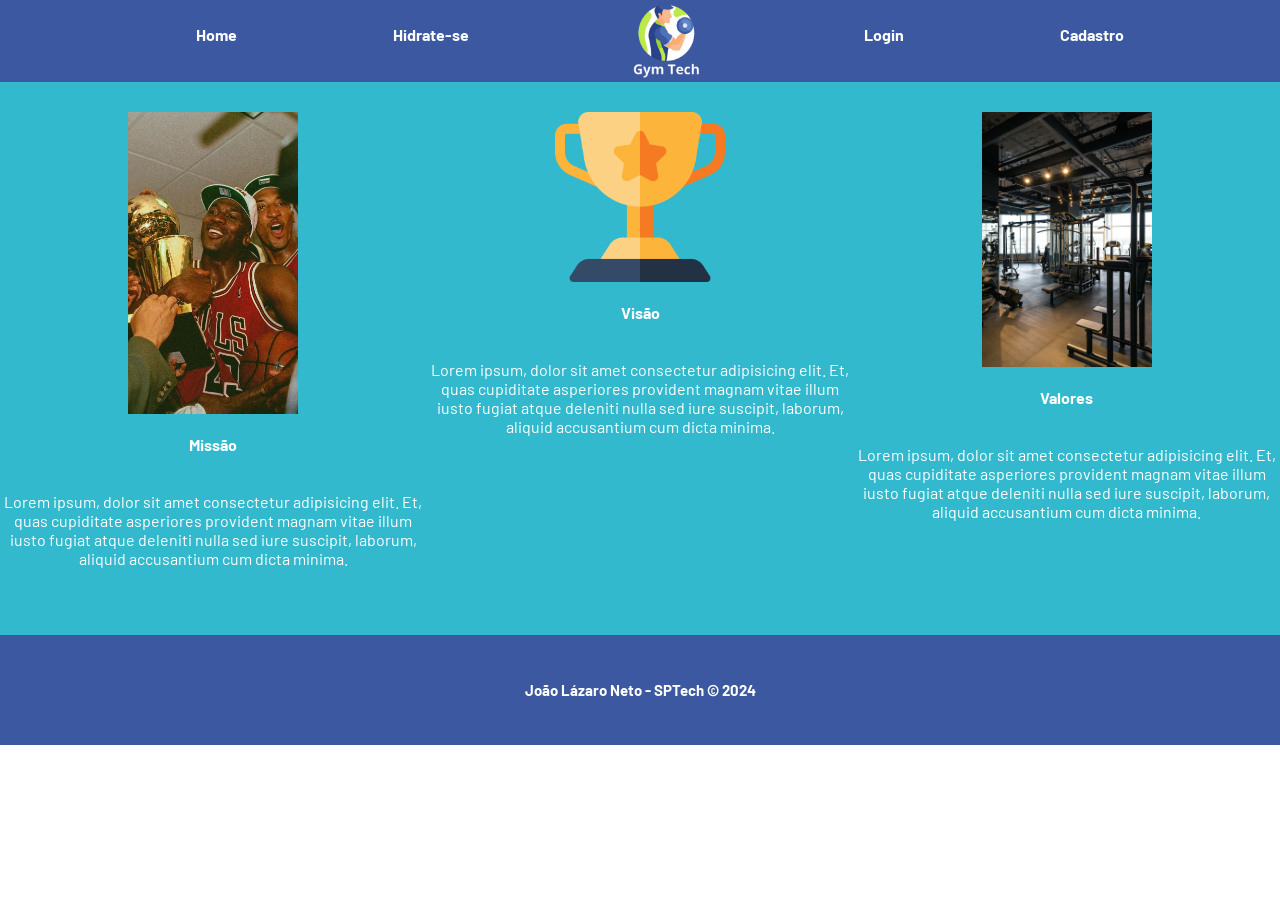
==== index.html @ 64d376c1 "site institucional e tela de cadastro" ====
<!DOCTYPE html>
<html lang="en">

<head>
    <meta charset="UTF-8">
    <meta http-equiv="X-UA-Compatible" content="IE=edge">
    <meta name="viewport" content="width=device-width, initial-scale=1.0">

    <title>Gym Tech</title>

    <script src="./js/sessao.js"></script>

    <link rel="stylesheet" href="./site.css">
    <link rel="icon" href="./imagens/ginastica.png">
    <link rel="preconnect" href="https://fonts.gstatic.com">
</head>

<body>
    <div class="header">
      <div class="container">
        <div class="navbar">
        <ul class="navbar">
          <li class="agora">
            <a href="#"><b class="b">Home</b></a>
          </li>
          <li>
            <a href="hidratar.html"><b class="b">Hidrate-se</b></a>
          </li>

          <img class="logo" src="./imagens/Gym_Tech-removebg-preview.png" alt="">

          <li>
            <a href="login.html"><b class="b">Login</b></a>
          </li>
          <li>
            <a href="Cadastro.html"><b class="b">Cadastro</b></a>
          </li>
        </ul>
      </div>
    </div>
  </div>

    <div class="social">
      <div class="container">
        <div class="boxes">
          <div class="box">
            <img src="./imagens/Legend!🏆🏀.jpeg">
            <h4>Missão</h4>
            <p>Lorem ipsum, dolor sit amet consectetur adipisicing elit. Et, quas cupiditate asperiores provident magnam
              vitae illum iusto fugiat atque deleniti nulla sed iure suscipit, laborum, aliquid accusantium cum dicta
              minima.</p>
          </div>
          <div class="box">
            <img src="./imagens/visao.png">
            <h4>Visão</h4>
            <p>Lorem ipsum, dolor sit amet consectetur adipisicing elit. Et, quas cupiditate asperiores provident magnam
              vitae illum iusto fugiat atque deleniti nulla sed iure suscipit, laborum, aliquid accusantium cum dicta
              minima.</p>
          </div>
          <div class="box">
            <img src="./imagens/Fitness Club PALESTRA.jpeg">
            <h4>Valores</h4>
            <p>Lorem ipsum, dolor sit amet consectetur adipisicing elit. Et, quas cupiditate asperiores provident magnam
              vitae illum iusto fugiat atque deleniti nulla sed iure suscipit, laborum, aliquid accusantium cum dicta
              minima.</p>
          </div>
        </div>
      </div>
    </div>

    <div class="footer">
      <div class="footer">
        <h4> João Lázaro Neto - SPTech &copy; 2024</h4>
      </div>
    </div>
  </body>

</html>
---- site.css ----
@import url('https://fonts.googleapis.com/css2?family=Barlow:ital,wght@0,100;0,200;0,300;0,400;0,500;0,600;0,700;0,800;0,900;1,100;1,200;1,300;1,400;1,500;1,600;1,700;1,800;1,900&display=swap');

body {
  margin: 0;
  padding: 0;
  font-family: 'Barlow', 'Segoe UI', 'Segoe UI', Tahoma, Geneva, Verdana, sans-serif;
  background-color: white;
}

:root {
  --tamanho-header: 80px;
  --tamanho-banner: calc(100vh - var(--tamanho-header) - var(--tamanho-footer) - 2px);
  --tamanho-simulador: calc(100vh - var(--tamanho-header) - var(--tamanho-footer) - 2px);
  --tamanho-login: calc(100vh - var(--tamanho-header) - var(--tamanho-footer) - 2px);
  --tamanho-footer: 65px;
}

.container {
  display: flex;
  width: 100%;
  margin: auto;
  color: #3C58A0;
  background-color: #32b9cd;  
}

.logo{
  display: flex;
  height: 83px;
}

.header {
  height: var(--tamanho-header);
  border-bottom: 2px solid #3C58A0;
}

.header .container {
  justify-content: space-between;
  align-items: center;
  height: 100%;
  
}

.header a {
  text-decoration: none;
  color: white;
}

.agora {
  font-weight: 800;
}

.container {
  display: flex;
  width: 100%;
  margin: auto;
  color: white;
  background-color: #32b9cd;  
}

.navbar {
  width: 100%;
  display: flex;
  margin: auto;
  color: white;
  justify-content: space-evenly;
  background-color: #3C58A0;
  list-style-type: none;
}

.b{
  display: flex;
  align-items: center;
  margin-top: 25px;
}

.titulo {
  color: white;
  width: fit-content;
  font-weight: 500;
}

.header h1 {
  margin: 0;
}

/* BANNER */

.banner {
  height: var(--tamanho-banner);
  color: white;
  background-image: url('../assets/imgs/bg-jelly-fish-para-home.png');
  background-size: cover;
}

.banner .container {
  /* justify-content: center; */
  /* align-items: center; */
  height: 100%;
}

.banner .container p {
  width: 50%;
  margin: 0;
  padding: 0;
  font-size: 36px;
}

.banner .container span {
  font-weight: 800;
}

/* MISSÃO VISÃO VALORES */

.social {
  background-color: #e5e5e5;
  display: flex;
}

.social .container {
  justify-content: center;
}

.box img {
  width: 170px;
}

.social .container .boxes {
  display: flex;
  justify-content: space-between;
  width: 100%;
  height: 493px;
  padding: 30px 0;
  /* background-image: url('https://img.freepik.com/fotos-gratis/halteres-no-chao-de-uma-academia-ai-generative_123827-23744.jpg'); */
}

.botaoCalcular{
  display: flex;
  color: white;
  background-color: #3C58A0;
  border-radius: 10px;
  height: 50px;
  width: 100px;
  align-items: center;
  justify-content: center;
}

.textoResultado{
  display: flex;
  margin-top: 5px;
  justify-content: center;
  margin-left: 5px;
}

.resultadoCalcular{
  display: flex;
  color: white;
  background-color: #3C58A0;
  border-radius: 10px ;
  width: 400px;
  height: 100px;
  
}
.social p {
  text-align: center;
}

.box {
  display: flex;
  height: 100%;
  margin: auto;
  flex-direction: column;
  align-items: center;
}

/* FOOTER */

.footer {
  background-color: #3C58A0;
  height: 110px;
  width: 100%;
  color: white;
  display: flex;
  font-size: 15px;
  justify-content: center;
  align-items: center;
}

.footer .container {
  justify-content: center;
  text-align: center;
  color: white;
}

.footer .container .version {
  font-size: 12px;
}

/* LOGIN */

.login {
  height: var(--tamanho-login);
  background-image: url('../assets/imgs/bg-jelly-fish-para-home.png');
  background-size: cover;
}

.login .container {
  justify-content: center;
  align-items: center;
  height: 100%;
}

.card {
  width: 50%;
  background-color: #32b9cd;
  border-radius: 10px;
  display: flex;
  align-items: center;
  justify-content: center;
  color: #3C58A0;
  flex-direction: column;
  height: fit-content;
  padding: 20px 0;
}

.card-cadastro{
  display: inline-block;
  justify-content: center;
  margin-left: 10%;
}

.card h2 {
  margin: 0;
  font-size: 30px;
}

.formulario {
  display: flex;
  height: 90%;
  width: 80%;
  justify-content: center;
  flex-direction: column;
}

.formulario span {
  font-size: 15px;
  font-weight: 800;
}

.formulario input {
  border: 2px solid #32b9cd;
  text-align: center;
  border-radius: 10px;
  margin: 0;
}


.campo {
  display: flex;
  flex-direction: column;
  justify-content: center;
  padding: 5px 0;
}

.botao {
  cursor: pointer;
  font-family: "Barlow", sans-serif;
  border: 0;
  border-radius: 5px;
  font-weight: 600;
  font-size: 18px;
  color: #fff;
  background-color: #3C58A0;
  width: 120px;
  height: 30px;
  align-self: center;
  margin-top: 20px;
}

.loading-div {
  width: 50px;
  display: none;
}

.loading-div img {
  height: 50px;
  width: 50px;
}

#div_erros_login {
  display: none
}

/* FORMULARIO */

.alerta_erro{
  display: flex;
  justify-content: flex-end;
}

.card_erro {
  display: none;
  background-color: #fff;
  color: black;
  width: 230px;
  position: fixed;
  border-radius: 4px;
  border: #e6005a 3px solid;
  padding: 10px;
  margin-right: 10%;
}

.card_erro #mensagem_erro{
  font-weight: 500;
  font-size: 20px;
}

.formulario .tipo_campo {
  font-size: 20px;
  font-weight: 600 !important;
}

.formulario {
  display: flex;
  flex-direction: column;
}

input {
  margin-bottom: 10px;
  border: 2px solid #32b9cd;
  padding: 10px;
  text-align: center;
  border-radius: 10px;
}

.btn {
  font-family: "Barlow", sans-serif;
  border: 0;
  border-radius: 5px;
  font-weight: 600;
  font-size: 18px;
  padding: 10px 15px;
  color: white;
  background-color: #e6005a;
  width: 120px;
  align-self: center;
  margin-top: 5px;
}

.loading-div {
  width: 50px;
  margin: auto;
  display: none;
}

.loading-div img {
  height: 50px;
  width: 50px;
}

/* SIMULADOR */

.simulador {
  color: white;
}

.simulador .container {
  flex-direction: column;
  overflow: scroll; 
  height: var(--tamanho-simulador);
}

/* ALERTA */

#alerta {
  position: absolute;
  right: 0;
  bottom: 0;
}

.mensagem-alarme {
  background-color: white;
  border-radius: 5px;
  width: 300px;
  height: 80px;
  margin: 10px;
  padding: 10px 0;
  display: flex;
  justify-content: space-evenly;
  align-items: center;
}

.mensagem-alarme h3 {
  font-size: 14px;
  margin: 0;
}

.mensagem-alarme .informacao {
  width: 66%;
}

.alarme-sino {
  width: 48px;
  height: 48px;
  animation-name: bell;
  animation-duration: 4s;
  background-image: url('https://cdn-icons-png.flaticon.com/512/1157/1157000.png');
  background-size: cover;
  animation-iteration-count: infinite;
}
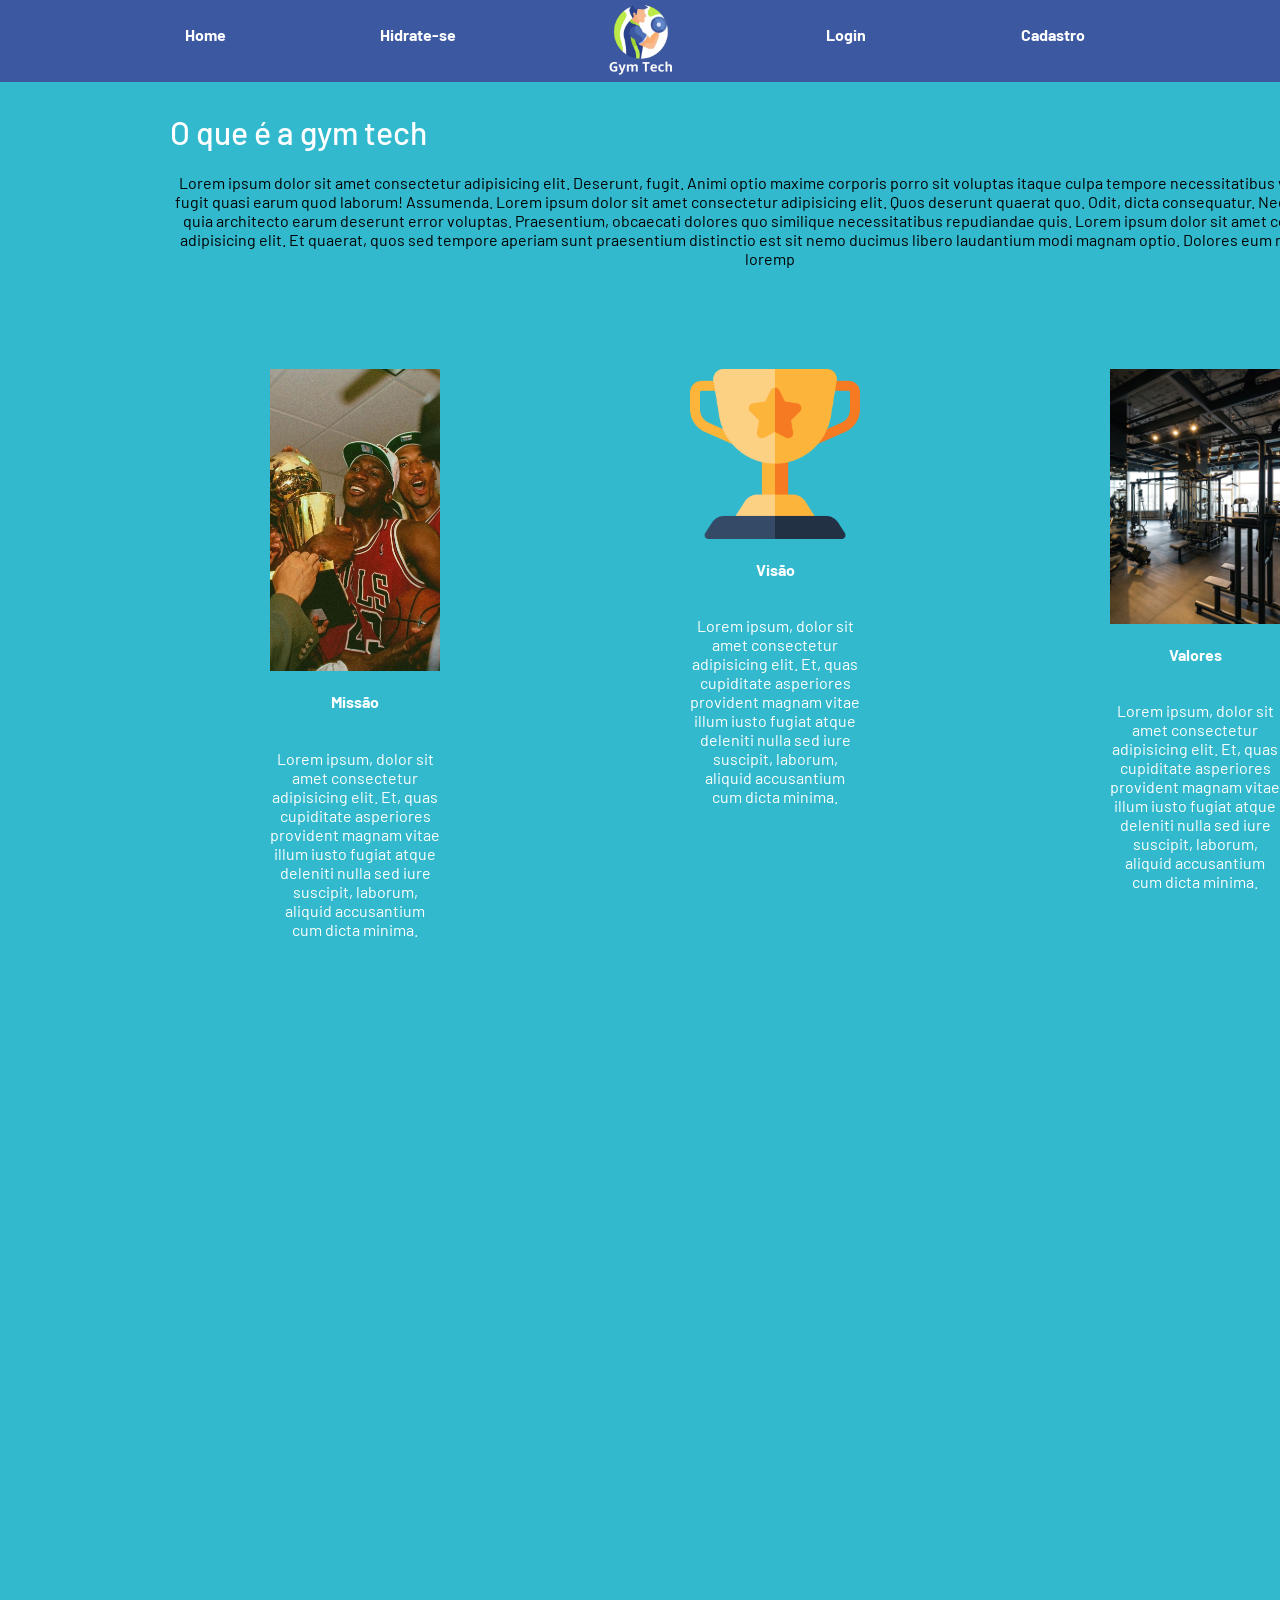
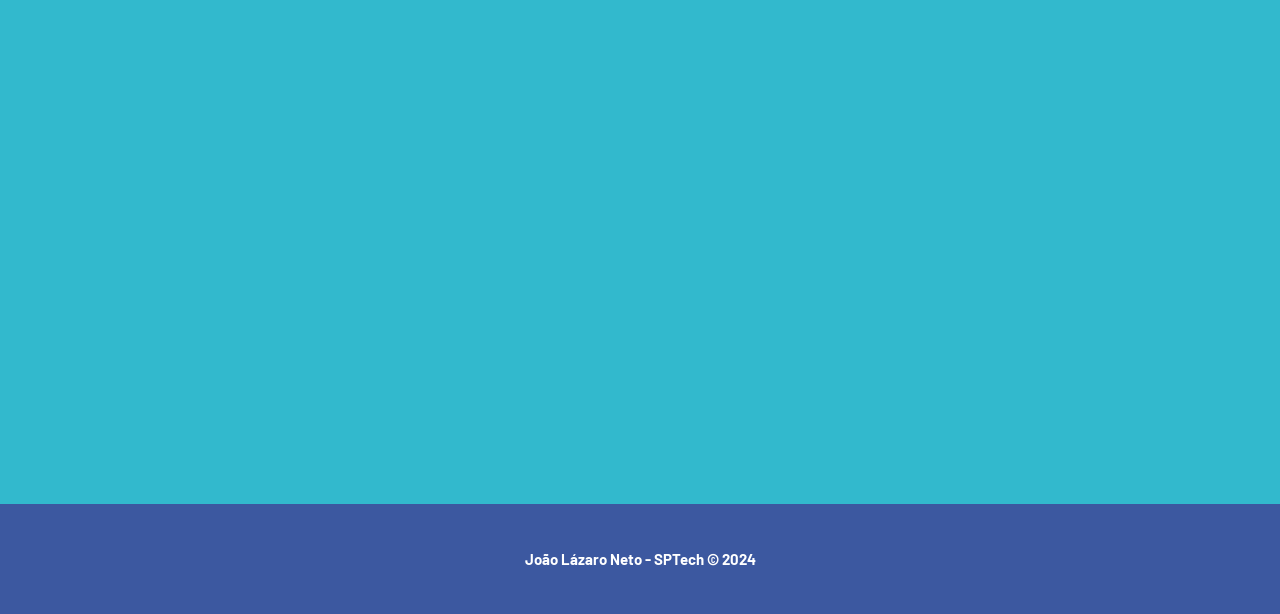
==== commit dab92d93: "Tela de cadastro e login finalizadas" ====
--- a/index.html
+++ b/index.html
@@ -17,62 +17,86 @@
 
 <body>
     <div class="header">
-      <div class="container">
-        <div class="navbar">
-        <ul class="navbar">
-          <li class="agora">
-            <a href="#"><b class="b">Home</b></a>
-          </li>
-          <li>
-            <a href="hidratar.html"><b class="b">Hidrate-se</b></a>
-          </li>
+        <div class="container">
+            <div class="navbar">
+                <ul class="navbar">
+                    <li class="agora">
+                        <a href="#"><b class="b">Home</b></a>
+                    </li>
+                    <li>
+                        <a href="hidratar.html"><b class="b">Hidrate-se</b></a>
+                    </li>
 
-          <img class="logo" src="./imagens/Gym_Tech-removebg-preview.png" alt="">
+                    <img class="logo" src="./imagens/Gym_Tech-removebg-preview.png" alt="">
 
-          <li>
-            <a href="login.html"><b class="b">Login</b></a>
-          </li>
-          <li>
-            <a href="Cadastro.html"><b class="b">Cadastro</b></a>
-          </li>
-        </ul>
-      </div>
+                    <li>
+                        <a href="login.html"><b class="b">Login</b></a>
+                    </li>
+                    <li>
+                        <a href="Cadastro.html"><b class="b">Cadastro</b></a>
+                    </li>
+                </ul>
+            </div>
+        </div>
     </div>
-  </div>
 
     <div class="social">
-      <div class="container">
-        <div class="boxes">
-          <div class="box">
-            <img src="./imagens/Legend!🏆🏀.jpeg">
-            <h4>Missão</h4>
-            <p>Lorem ipsum, dolor sit amet consectetur adipisicing elit. Et, quas cupiditate asperiores provident magnam
-              vitae illum iusto fugiat atque deleniti nulla sed iure suscipit, laborum, aliquid accusantium cum dicta
-              minima.</p>
-          </div>
-          <div class="box">
-            <img src="./imagens/visao.png">
-            <h4>Visão</h4>
-            <p>Lorem ipsum, dolor sit amet consectetur adipisicing elit. Et, quas cupiditate asperiores provident magnam
-              vitae illum iusto fugiat atque deleniti nulla sed iure suscipit, laborum, aliquid accusantium cum dicta
-              minima.</p>
-          </div>
-          <div class="box">
-            <img src="./imagens/Fitness Club PALESTRA.jpeg">
-            <h4>Valores</h4>
-            <p>Lorem ipsum, dolor sit amet consectetur adipisicing elit. Et, quas cupiditate asperiores provident magnam
-              vitae illum iusto fugiat atque deleniti nulla sed iure suscipit, laborum, aliquid accusantium cum dicta
-              minima.</p>
-          </div>
+        <div class="box1">
+            <h1 class="titulo">O que é a gym tech</h1>
+
+            <p>
+                Lorem ipsum dolor sit amet consectetur adipisicing elit. Deserunt, fugit. Animi optio maxime corporis
+                porro sit voluptas itaque culpa tempore necessitatibus vel. Odio, ab fugit quasi earum quod laborum!
+                Assumenda.
+                Lorem ipsum dolor sit amet consectetur adipisicing elit. Quos deserunt quaerat quo. Odit, dicta
+                consequatur. Necessitatibus quia architecto earum deserunt error voluptas. Praesentium, obcaecati
+                dolores quo similique necessitatibus repudiandae quis.
+                Lorem ipsum dolor sit amet consectetur adipisicing elit. Et quaerat, quos sed tempore aperiam sunt
+                praesentium distinctio est sit nemo ducimus libero laudantium modi magnam optio. Dolores eum magni
+                fugit!
+                loremp
+            </p>
         </div>
-      </div>
+        <div class="container">
+            <div class="imagem">
+                <div class="boxes">
+                    <div class="box">
+                        <img src="./imagens/Legend!🏆🏀.jpeg">
+                        <h4 class="tituloImg">Missão</h4>
+                        <p class="textoImg">Lorem ipsum, dolor sit amet consectetur adipisicing elit. Et, quas cupiditate asperiores
+                            provident magnam
+                            vitae illum iusto fugiat atque deleniti nulla sed iure suscipit, laborum, aliquid
+                            accusantium cum dicta
+                            minima.</p>
+                    </div>
+                    <div class="box">
+                        <img src="./imagens/visao.png">
+                        <h4 class="tituloImg">Visão</h4>
+                        <p class="textoImg">Lorem ipsum, dolor sit amet consectetur adipisicing elit. Et, quas cupiditate asperiores
+                            provident magnam
+                            vitae illum iusto fugiat atque deleniti nulla sed iure suscipit, laborum, aliquid
+                            accusantium cum dicta
+                            minima.</p>
+                    </div>
+                    <div class="box">
+                        <img src="./imagens/Fitness Club PALESTRA.jpeg">
+                        <h4 class="tituloImg">Valores</h4>
+                        <p class="textoImg">Lorem ipsum, dolor sit amet consectetur adipisicing elit. Et, quas cupiditate asperiores
+                            provident magnam
+                            vitae illum iusto fugiat atque deleniti nulla sed iure suscipit, laborum, aliquid
+                            accusantium cum dicta
+                            minima.</p>
+                    </div>
+                </div>
+            </div>
+        </div>
     </div>
 
-    <div class="footer">
-      <div class="footer">
-        <h4> João Lázaro Neto - SPTech &copy; 2024</h4>
-      </div>
-    </div>
-  </body>
+        <div class="footerHome">
+            <h4> João Lázaro Neto - SPTech &copy; 2024</h4>
+        </div>
+        
+</body>
 
-</html>+</html>
+
--- a/site.css
+++ b/site.css
@@ -4,7 +4,7 @@
   margin: 0;
   padding: 0;
   font-family: 'Barlow', 'Segoe UI', 'Segoe UI', Tahoma, Geneva, Verdana, sans-serif;
-  background-color: white;
+  background-color: #32b9cd;
 }
 
 :root {
@@ -18,14 +18,21 @@
 .container {
   display: flex;
   width: 100%;
+  height: 100px;
   margin: auto;
   color: #3C58A0;
   background-color: #32b9cd;  
 }
 
+.imagem{
+  display: flex;
+  height: 1500px;
+}
+
 .logo{
   display: flex;
-  height: 83px;
+  height: 80px;
+  margin-left: -50px;
 }
 
 .header {
@@ -52,9 +59,11 @@
 .container {
   display: flex;
   width: 100%;
+  height: 100%;
   margin: auto;
   color: white;
   background-color: #32b9cd;  
+  
 }
 
 .navbar {
@@ -62,6 +71,7 @@
   display: flex;
   margin: auto;
   color: white;
+  margin-left: 0px;
   justify-content: space-evenly;
   background-color: #3C58A0;
   list-style-type: none;
@@ -71,6 +81,7 @@
   display: flex;
   align-items: center;
   margin-top: 25px;
+  margin-left: -50px;
 }
 
 .titulo {
@@ -112,43 +123,93 @@
 /* MISSÃO VISÃO VALORES */
 
 .social {
-  background-color: #e5e5e5;
-  display: flex;
+  background-color: #32b9cd;
+  display: inline-block;
+  width: 1200px;
+  justify-content: space-evenly;
+  margin-left: 170px;
+  margin-top: 10px;
+  margin-bottom: 40px;
+}
+
+.socialHidratar{
+  background-color: #32b9cd;
+  display: inline-block;
+  width: 500px;
+  height: 500px;
+  justify-content: space-evenly;
+  margin-left: 170px;
+  margin-top: 10px;
+  margin-bottom: 40px;
+}
+
+.tituloSimulador{
+  display: flex;
+  margin-left: 140px;
 }
 
 .social .container {
-  justify-content: center;
+  /* justify-content: center; */
+  height: 500px;
+  margin-top: 10px;
 }
 
 .box img {
+  display: flex;
+  align-items: center;
+  justify-content: space-between;
   width: 170px;
+  margin-right: 150px;
+}
+
+.tituloImg{
+  display: flex;
+   margin-right: 150px;
+}
+
+.textoImg{
+  display: flex;
+   margin-right: 150px;
 }
 
 .social .container .boxes {
   display: flex;
   justify-content: space-between;
   width: 100%;
-  height: 493px;
+  margin-top: 5px;
+  height: 50px;
   padding: 30px 0;
-  /* background-image: url('https://img.freepik.com/fotos-gratis/halteres-no-chao-de-uma-academia-ai-generative_123827-23744.jpg'); */
+}
+
+.boxes{
+  display: flex;
+  width: 100%;
+  height: 100px;
 }
 
 .botaoCalcular{
-  display: flex;
-  color: white;
-  background-color: #3C58A0;
-  border-radius: 10px;
+  font-family: "Barlow", sans-serif;
+  border: 0;
+  border-radius: 5px;
+  font-weight: 400;
+  font-size: 25px;
+  color: #fff;
+  background-color: #3C58A0;
+  width: 150px;
   height: 50px;
-  width: 100px;
-  align-items: center;
-  justify-content: center;
 }
 
 .textoResultado{
   display: flex;
-  margin-top: 5px;
+  height: 100px;
+  width: 400px;
+  color: white;
+  background-color: #3C58A0;
+  border-radius: 10px ;
+  align-items: center;
   justify-content: center;
   margin-left: 5px;
+  text-align: center;
 }
 
 .resultadoCalcular{
@@ -158,18 +219,36 @@
   border-radius: 10px ;
   width: 400px;
   height: 100px;
-  
-}
+  margin-left: 100px;
+  margin-top: 200px;
+}
+
+.orientacaoSimulador{
+  display: flex;
+  flex-direction: column;
+  color: white;
+  background-color: #3C58A0;
+  border-radius: 10px ;
+  width: 450px;
+  height: 350px;
+  margin-left: 100px;
+  margin-top: 100px;
+  text-align: center;
+}
+
 .social p {
   text-align: center;
 }
 
 .box {
   display: flex;
-  height: 100%;
-  margin: auto;
-  flex-direction: column;
-  align-items: center;
+  height: 10px;
+  /* margin: auto; */
+  flex-direction: column;
+  align-items: center;
+  margin-left: 100px;
+  margin-top: 50px;
+  /* margin-right: 800px; */
 }
 
 /* FOOTER */
@@ -185,14 +264,25 @@
   align-items: center;
 }
 
+.footerHome {
+  display: flex;
+  background-color: #3C58A0;
+  height: 110px;
+  width: 100%;
+  color: white;
+  display: flex;
+  font-size: 15px;
+  justify-content: center;
+  align-items: center;
+  margin-top: 100%;
+}
+
 .footer .container {
-  justify-content: center;
-  text-align: center;
-  color: white;
-}
-
-.footer .container .version {
-  font-size: 12px;
+  justify-content: end;
+  align-items: end;
+  text-align: center;
+  color: white;
+
 }
 
 /* LOGIN */
@@ -209,11 +299,18 @@
   height: 100%;
 }
 
+.container .login{
+  justify-content: center;
+  align-items: center;
+  height: 100%;
+  margin-left: -200px;
+}
+
 .card {
+  display: flex;
   width: 50%;
   background-color: #32b9cd;
   border-radius: 10px;
-  display: flex;
   align-items: center;
   justify-content: center;
   color: #3C58A0;
@@ -222,10 +319,19 @@
   padding: 20px 0;
 }
 
+
+
 .card-cadastro{
-  display: inline-block;
-  justify-content: center;
-  margin-left: 10%;
+  display: flex;
+  justify-content: center;
+  width: 80%;
+ 
+}
+
+.card-login{
+  display: flex;
+  justify-content: flex-start;
+  width: 80%;
 }
 
 .card h2 {
@@ -233,11 +339,15 @@
   font-size: 30px;
 }
 
+.divPai{
+  display: flex;
+  justify-content: space-between;
+  width: 100%;
+}
+
 .formulario {
-  display: flex;
-  height: 90%;
-  width: 80%;
-  justify-content: center;
+  display: inline-block;
+  width: 45%;
   flex-direction: column;
 }
 
@@ -259,9 +369,26 @@
   flex-direction: column;
   justify-content: center;
   padding: 5px 0;
-}
-
-.botao {
+  border-radius: 10px;
+}
+
+.campoSelect{
+  display: flex;
+  flex-direction: column;
+  justify-content: center;
+  padding: 10px 0;
+  border-radius: 10px;
+  text-align: center;
+  height: 39.2px;
+  /* color: grey; */
+}
+
+.select:disabled{
+  color: gray;
+}
+
+.botaoCadastrar {
+  display: inline-block;
   cursor: pointer;
   font-family: "Barlow", sans-serif;
   border: 0;
@@ -274,7 +401,40 @@
   height: 30px;
   align-self: center;
   margin-top: 20px;
-}
+  margin-left: 670px;
+}
+
+.botaoLogin{
+  display: inline-block;
+  cursor: pointer;
+  font-family: "Barlow", sans-serif;
+  border: 0;
+  border-radius: 5px;
+  font-weight: 600;
+  font-size: 18px;
+  color: #fff;
+  background-color: #3C58A0;
+  width: 120px;
+  height: 30px;
+  align-self: center;
+  margin-top: 20px;
+  /* margin-left: 1090px;  */
+}
+
+.botaoLogin {
+  cursor: pointer;
+  font-family: "Barlow", sans-serif;
+  border: 0;
+  border-radius: 5px;
+  font-weight: 600;
+  font-size: 18px;
+  color: #fff;
+  background-color: #3C58A0;
+  width: 120px;
+  height: 30px;
+  align-self: center;
+  margin-top: 20px;
+  }
 
 .loading-div {
   width: 50px;
@@ -361,12 +521,17 @@
 
 .simulador {
   color: white;
+  margin-left: 100px;
+  display: inline-block;
+  
 }
 
 .simulador .container {
-  flex-direction: column;
+  display: inline-block;
+  flex-direction: row;
   overflow: scroll; 
   height: var(--tamanho-simulador);
+
 }
 
 /* ALERTA */
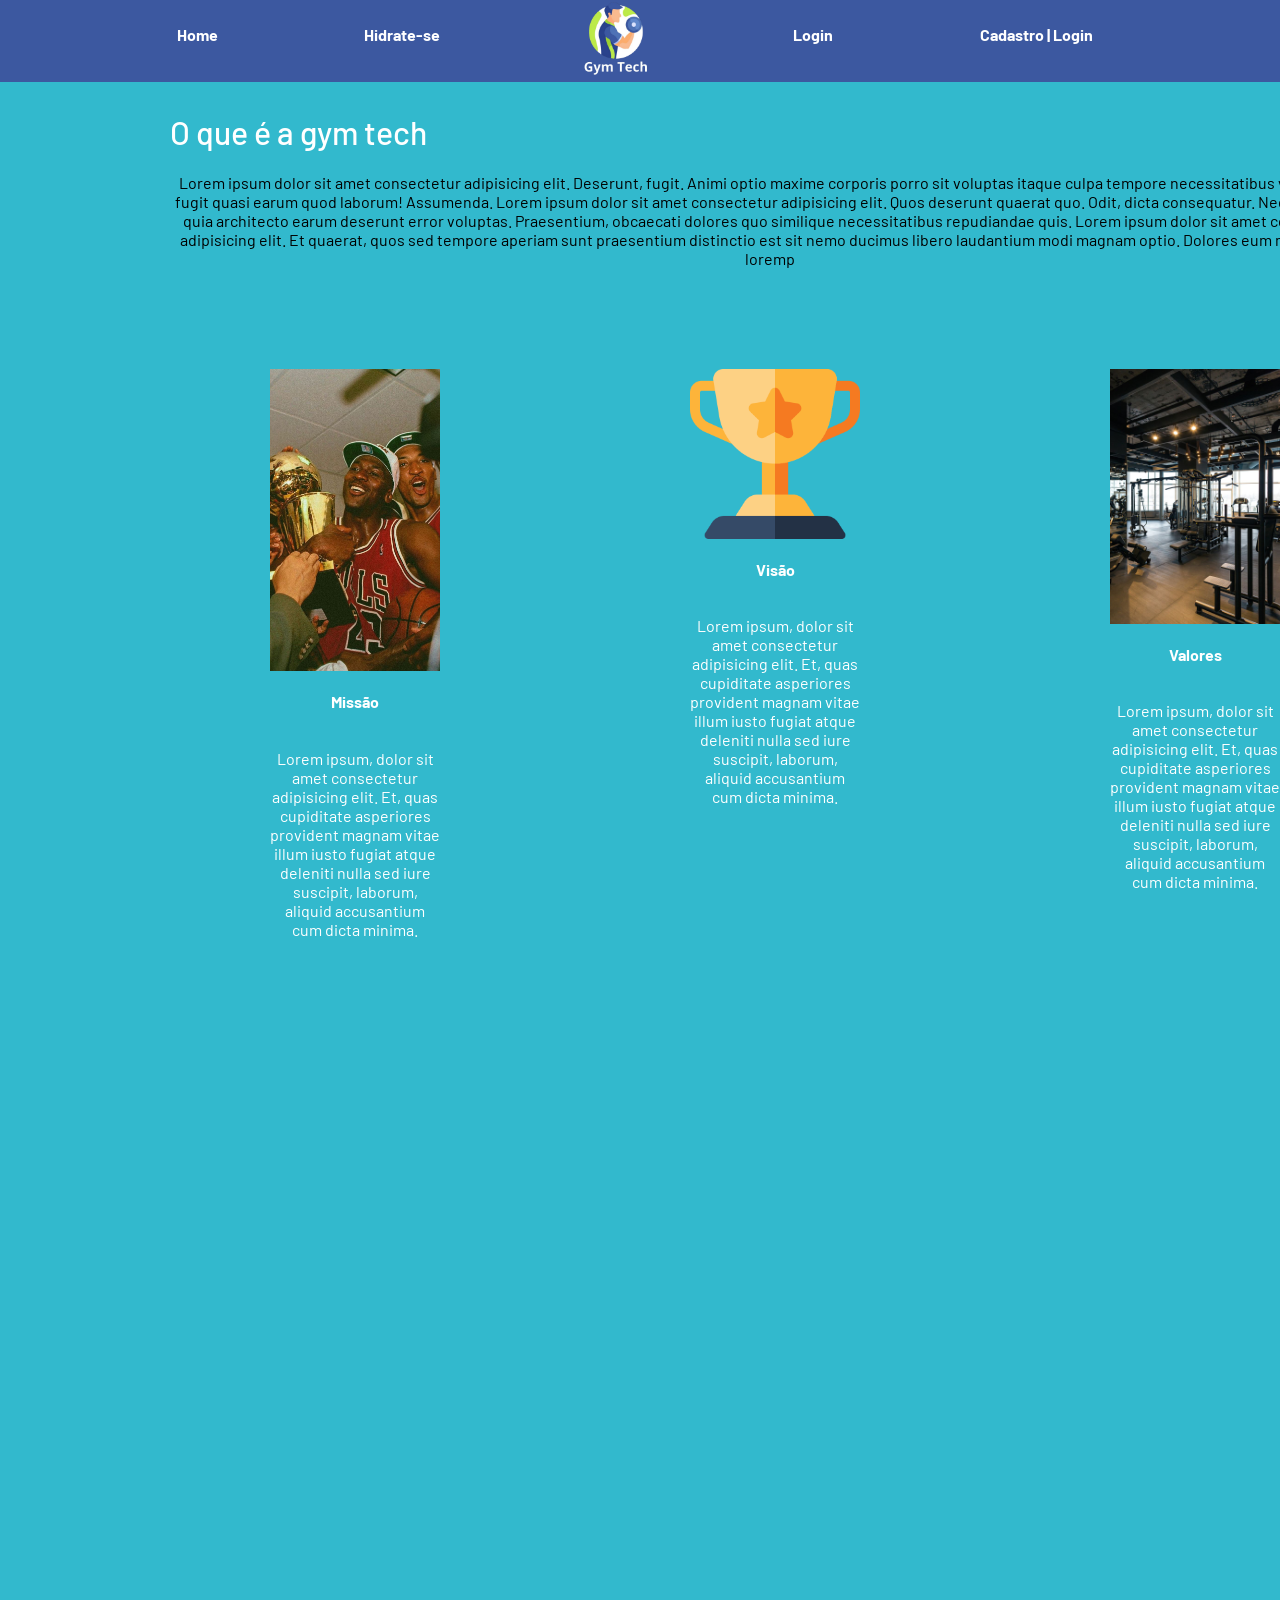
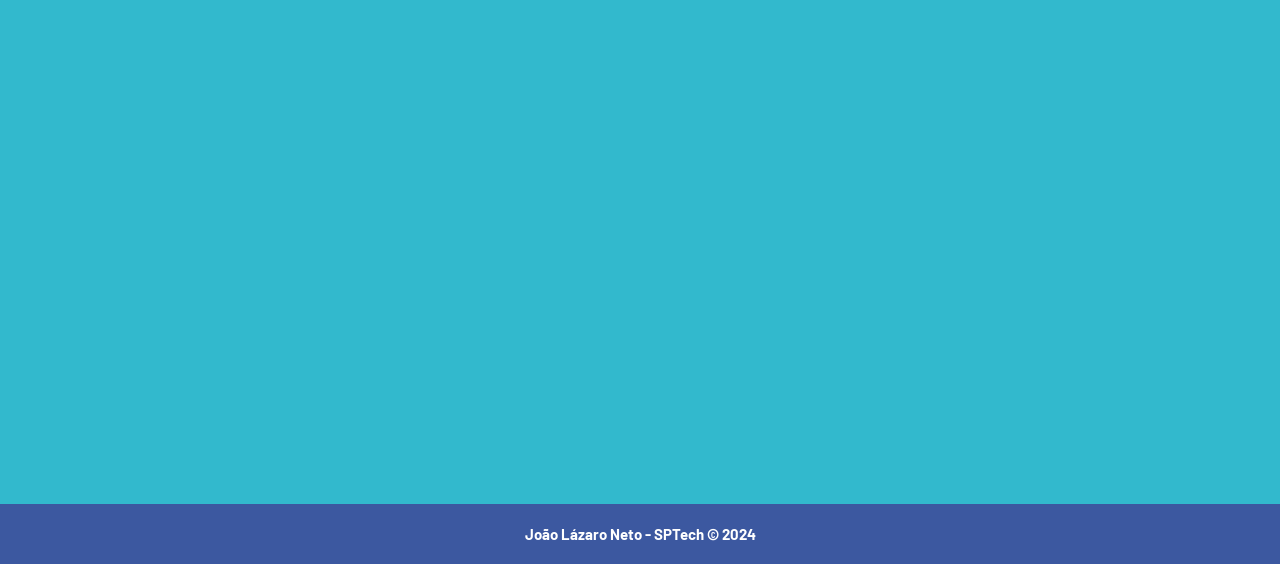
==== commit 675df597: "ajustes nas telas de cadastro e login" ====
--- a/index.html
+++ b/index.html
@@ -6,7 +6,7 @@
     <meta http-equiv="X-UA-Compatible" content="IE=edge">
     <meta name="viewport" content="width=device-width, initial-scale=1.0">
 
-    <title>Gym Tech</title>
+    <title>Gym Tech | Home </title>
 
     <script src="./js/sessao.js"></script>
 
@@ -33,7 +33,7 @@
                         <a href="login.html"><b class="b">Login</b></a>
                     </li>
                     <li>
-                        <a href="Cadastro.html"><b class="b">Cadastro</b></a>
+                        <a href="Cadastro.html"><b class="b">Cadastro | Login</b></a>
                     </li>
                 </ul>
             </div>
@@ -95,7 +95,7 @@
         <div class="footerHome">
             <h4> João Lázaro Neto - SPTech &copy; 2024</h4>
         </div>
-        
+
 </body>
 
 </html>
--- a/site.css
+++ b/site.css
@@ -21,15 +21,15 @@
   height: 100px;
   margin: auto;
   color: #3C58A0;
-  background-color: #32b9cd;  
-}
-
-.imagem{
+  background-color: #32b9cd;
+}
+
+.imagem {
   display: flex;
   height: 1500px;
 }
 
-.logo{
+.logo {
   display: flex;
   height: 80px;
   margin-left: -50px;
@@ -44,7 +44,7 @@
   justify-content: space-between;
   align-items: center;
   height: 100%;
-  
+
 }
 
 .header a {
@@ -62,8 +62,8 @@
   height: 100%;
   margin: auto;
   color: white;
-  background-color: #32b9cd;  
-  
+  background-color: #32b9cd;
+
 }
 
 .navbar {
@@ -77,7 +77,7 @@
   list-style-type: none;
 }
 
-.b{
+.b {
   display: flex;
   align-items: center;
   margin-top: 25px;
@@ -132,7 +132,7 @@
   margin-bottom: 40px;
 }
 
-.socialHidratar{
+.socialHidratar {
   background-color: #32b9cd;
   display: inline-block;
   width: 500px;
@@ -143,7 +143,7 @@
   margin-bottom: 40px;
 }
 
-.tituloSimulador{
+.tituloSimulador {
   display: flex;
   margin-left: 140px;
 }
@@ -162,14 +162,14 @@
   margin-right: 150px;
 }
 
-.tituloImg{
-  display: flex;
-   margin-right: 150px;
-}
-
-.textoImg{
-  display: flex;
-   margin-right: 150px;
+.tituloImg {
+  display: flex;
+  margin-right: 150px;
+}
+
+.textoImg {
+  display: flex;
+  margin-right: 150px;
 }
 
 .social .container .boxes {
@@ -181,13 +181,13 @@
   padding: 30px 0;
 }
 
-.boxes{
+.boxes {
   display: flex;
   width: 100%;
   height: 100px;
 }
 
-.botaoCalcular{
+.botaoCalcular {
   font-family: "Barlow", sans-serif;
   border: 0;
   border-radius: 5px;
@@ -196,43 +196,43 @@
   color: #fff;
   background-color: #3C58A0;
   width: 150px;
-  height: 50px;
-}
-
-.textoResultado{
+  height: 60px;
+}
+
+.textoResultado {
   display: flex;
   height: 100px;
   width: 400px;
   color: white;
   background-color: #3C58A0;
-  border-radius: 10px ;
+  border-radius: 10px;
   align-items: center;
   justify-content: center;
   margin-left: 5px;
   text-align: center;
 }
 
-.resultadoCalcular{
-  display: flex;
-  color: white;
-  background-color: #3C58A0;
-  border-radius: 10px ;
+.resultadoCalcular {
+  display: flex;
+  color: white;
+  background-color: #3C58A0;
+  border-radius: 10px;
   width: 400px;
   height: 100px;
   margin-left: 100px;
   margin-top: 200px;
 }
 
-.orientacaoSimulador{
-  display: flex;
-  flex-direction: column;
-  color: white;
-  background-color: #3C58A0;
-  border-radius: 10px ;
+.orientacaoSimulador {
+  display: flex;
+  flex-direction: column;
+  color: white;
+  background-color: #3C58A0;
+  border-radius: 10px;
   width: 450px;
-  height: 350px;
+  height: 450px;
   margin-left: 100px;
-  margin-top: 100px;
+  margin-top: 60px;
   text-align: center;
 }
 
@@ -255,19 +255,32 @@
 
 .footer {
   background-color: #3C58A0;
-  height: 110px;
+  height: 60px;
   width: 100%;
   color: white;
   display: flex;
   font-size: 15px;
   justify-content: center;
   align-items: center;
+  margin-top: 10px;
+}
+
+.footerSimulador {
+  background-color: #3C58A0;
+  height: 60px;
+  width: 100%;
+  color: white;
+  display: flex;
+  font-size: 15px;
+  justify-content: center;
+  align-items: center;
+  margin-top: 30px;
 }
 
 .footerHome {
   display: flex;
   background-color: #3C58A0;
-  height: 110px;
+  height: 60px;
   width: 100%;
   color: white;
   display: flex;
@@ -293,13 +306,19 @@
   background-size: cover;
 }
 
+.textoLoginCadastro {
+  display: flex;
+  margin-top: 20px;
+  margin-bottom: -15px;
+}
+
 .login .container {
   justify-content: center;
   align-items: center;
   height: 100%;
 }
 
-.container .login{
+.container .login {
   justify-content: center;
   align-items: center;
   height: 100%;
@@ -319,16 +338,13 @@
   padding: 20px 0;
 }
 
-
-
-.card-cadastro{
+.card-cadastro {
   display: flex;
   justify-content: center;
   width: 80%;
- 
-}
-
-.card-login{
+}
+
+.card-login {
   display: flex;
   justify-content: flex-start;
   width: 80%;
@@ -339,7 +355,7 @@
   font-size: 30px;
 }
 
-.divPai{
+.divPai {
   display: flex;
   justify-content: space-between;
   width: 100%;
@@ -372,7 +388,7 @@
   border-radius: 10px;
 }
 
-.campoSelect{
+.campoSelect {
   display: flex;
   flex-direction: column;
   justify-content: center;
@@ -383,7 +399,7 @@
   /* color: grey; */
 }
 
-.select:disabled{
+.select:disabled {
   color: gray;
 }
 
@@ -404,7 +420,7 @@
   margin-left: 670px;
 }
 
-.botaoLogin{
+.botaoLogin {
   display: inline-block;
   cursor: pointer;
   font-family: "Barlow", sans-serif;
@@ -417,7 +433,7 @@
   width: 120px;
   height: 30px;
   align-self: center;
-  margin-top: 20px;
+
   /* margin-left: 1090px;  */
 }
 
@@ -434,7 +450,7 @@
   height: 30px;
   align-self: center;
   margin-top: 20px;
-  }
+}
 
 .loading-div {
   width: 50px;
@@ -452,7 +468,7 @@
 
 /* FORMULARIO */
 
-.alerta_erro{
+.alerta_erro {
   display: flex;
   justify-content: flex-end;
 }
@@ -469,7 +485,7 @@
   margin-right: 10%;
 }
 
-.card_erro #mensagem_erro{
+.card_erro #mensagem_erro {
   font-weight: 500;
   font-size: 20px;
 }
@@ -523,13 +539,13 @@
   color: white;
   margin-left: 100px;
   display: inline-block;
-  
+
 }
 
 .simulador .container {
   display: inline-block;
   flex-direction: row;
-  overflow: scroll; 
+  overflow: scroll;
   height: var(--tamanho-simulador);
 
 }
@@ -571,5 +587,4 @@
   background-image: url('https://cdn-icons-png.flaticon.com/512/1157/1157000.png');
   background-size: cover;
   animation-iteration-count: infinite;
-}
-
+}
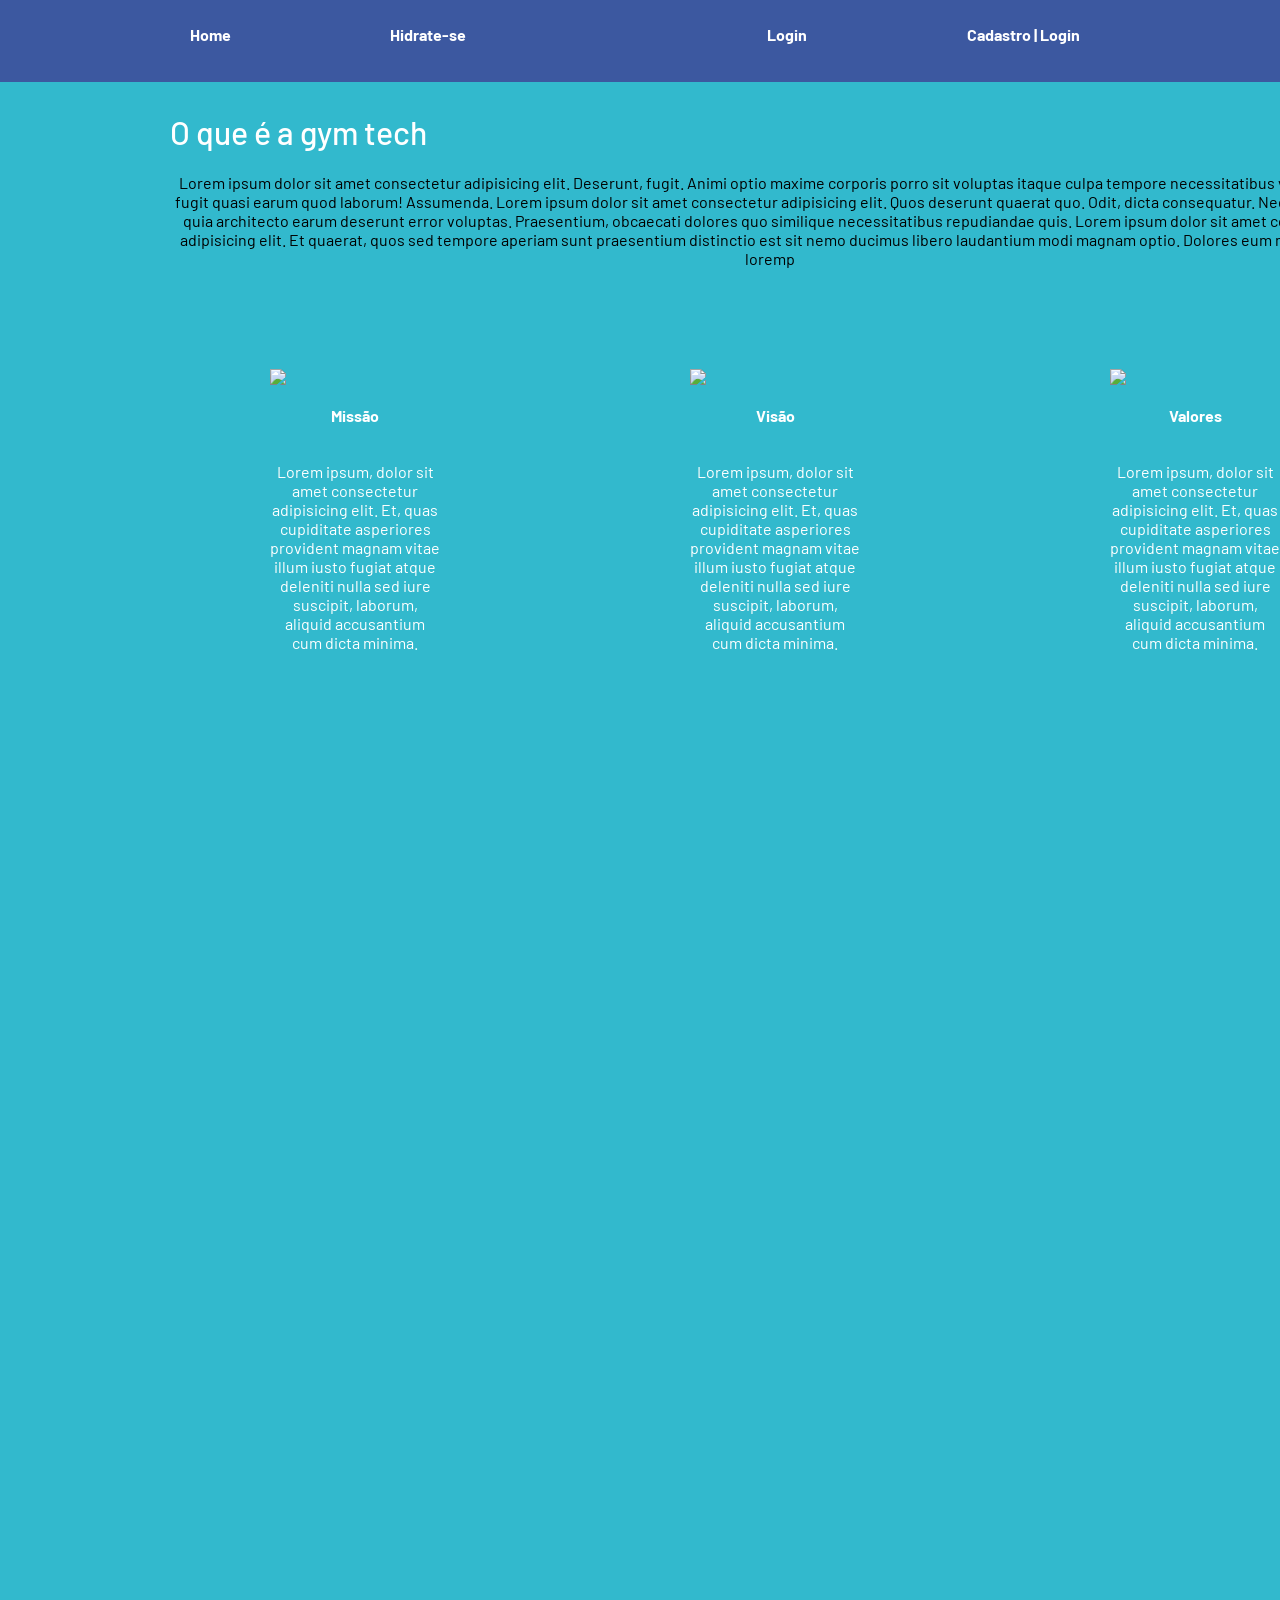
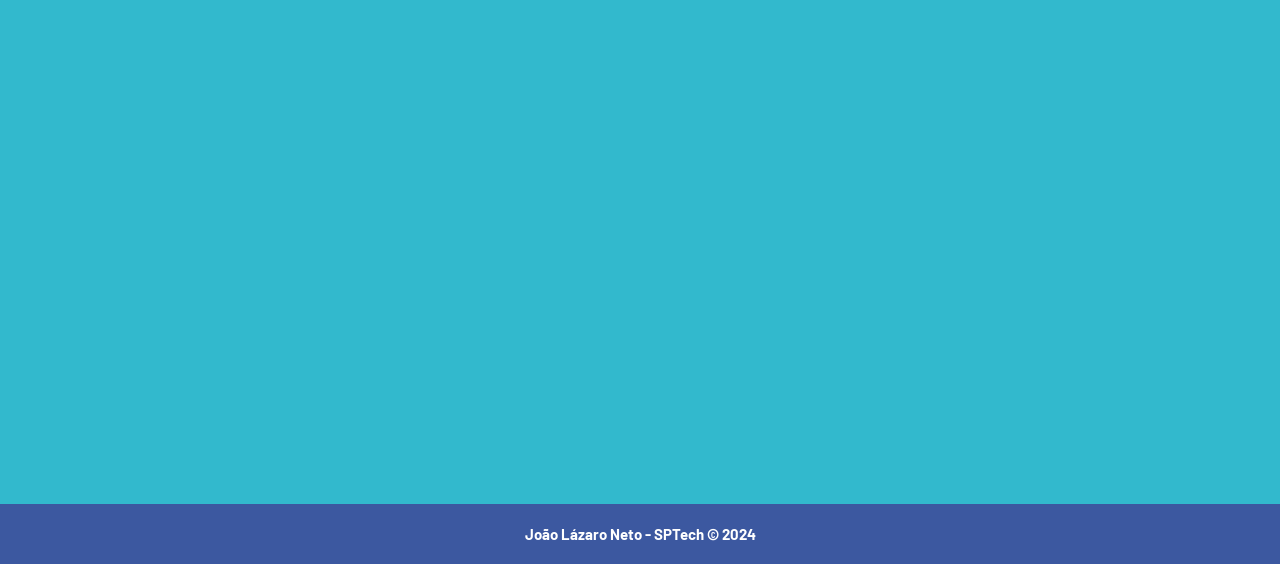
==== commit aa75d4e5: "Projeto integrado com Web Data Viz" ====
--- a/index.html
+++ b/index.html
@@ -57,6 +57,7 @@
                 loremp
             </p>
         </div>
+        
         <div class="container">
             <div class="imagem">
                 <div class="boxes">
